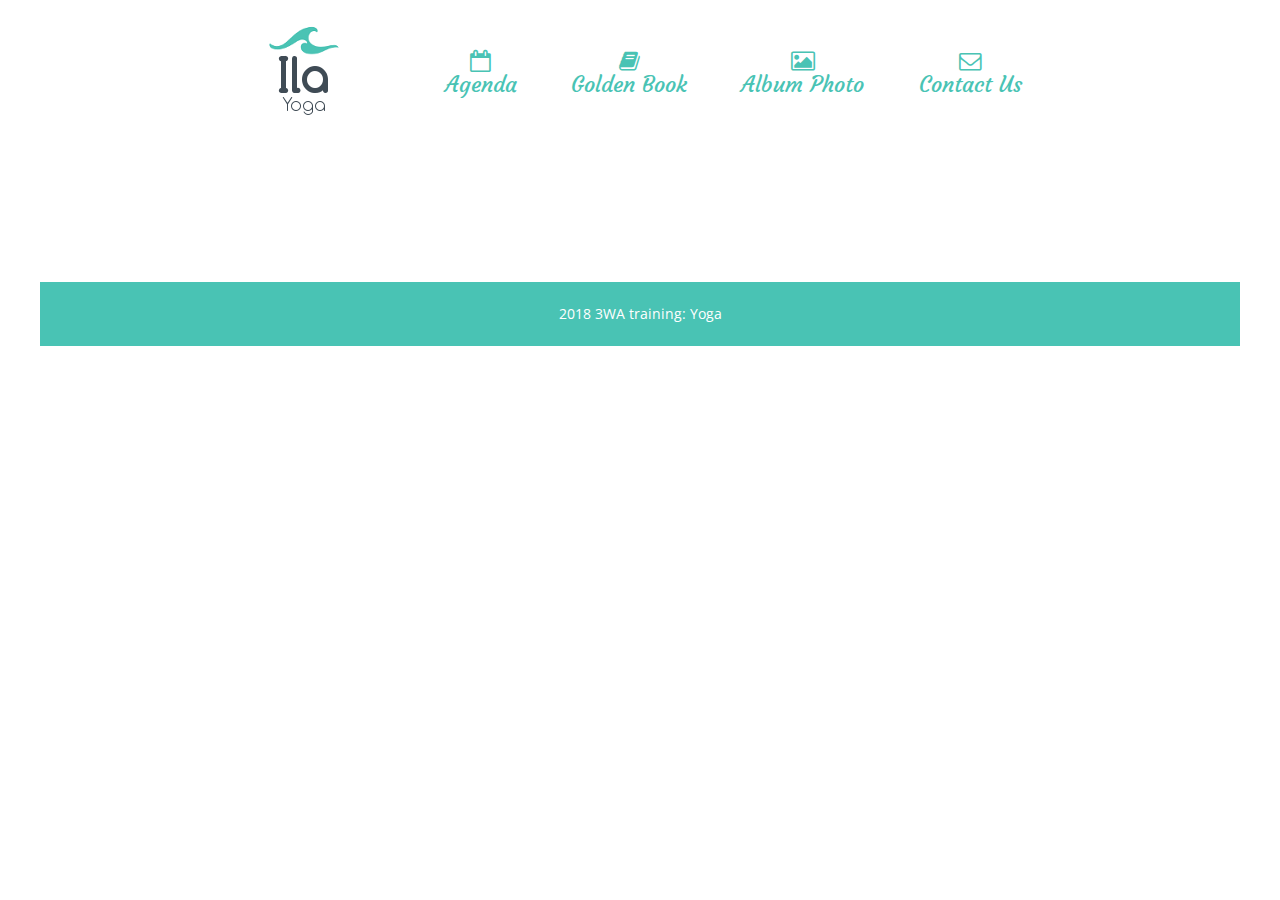
==== contact.html @ ac2a74a8 "end of index" ====
<!DOCTYPE html>
<html>
  <head>
    <meta charset="utf-8" />
    <title>Yoga</title>
    <link rel="stylesheet" href="css/normalize.css"/>
    <link rel="stylesheet" href="css/style.css"/>
  </head>
  <body>
    <nav class="container">
      <a class="logo" title="Logo" href="img/logo.png"><img src="img/logo.png" alt="Logo"/></a>
      <ul class="navigation">
        <li><a title="Agenda" href="#"><i class="fa fa-calendar-o" aria-hidden="true"></i>Agenda</a></li>
        <li><a title="Golden book" href="#"><i class="fa fa-book" aria-hidden="true"></i>Golden Book</a></li>
        <li><a title="Album Photo" href="#"><i class="fa fa-picture-o" aria-hidden="true"></i>Album Photo</a></li>
        <li><a title="Contact us" href="#"><i class="fa fa-envelope-o" aria-hidden="true"></i>Contact Us</a></li>
      </ul>
    </nav>
    <main class="container">
      <h2>Sessions</h2>
      <h2>Sessions</h2>
          
    <footer class="container">2018 3WA training: Yoga</footer>
  </body>
</html>
---- css/style.css ----
/*fontawesome*/
@import url("https://maxcdn.bootstrapcdn.com/font-awesome/4.7.0/css/font-awesome.min.css");

/*font import*/
@import url("https://fonts.googleapis.com/css?family=Courgette|Open+Sans");

/*Global styles*/
* {
  box-sizing: border-box;
}

html {
  font-size: 14px;
}

body {
  font-family: 'Open Sans';
}

nav {
  margin: 0 auto;
  vertical-align: middle;
}
.clearfix {
  content: "";
  clear: both;
  display: table;
}

.container {
  margin: 0 auto;
  text-align: center;
  max-width: 1200px;
  min-width: 800px;
}

.navigation {
  display: inline-block;
}

.logo {
  vertical-align: middle;
}

nav a {
  display: inline-block;
  text-decoration: none;
  font-size: 1.6rem;
  color: #49C3B4;
  font-family: 'Courgette';
  vertical-align: middle;
  padding: 0.5em;
}

nav ul li {
  display: inline-block;
  vertical-align: middle;
  padding: 0 1em;
}

nav ul li i.fa {
  display: block;
}

.present {
  height: 740px;
  padding: 15% 0;
  background: url("../img/fond.jpg") no-repeat center top fixed;
  background-size: auto;
}

main a {
  text-decoration: none;
  color: #49C3B4;
}

header {
  background-color: rgba(73, 195, 180, 0.75);
  padding: .5%;
}

h1, h2, h3, .menu a{
  color: white;
  font-weight: normal;
}

h1 {
  font-size: 3rem;
}

h1, h2, .menu a {
  font-family: 'Courgette';
}

h2, .menu a {
  font-size: 2rem;
}

h3 {
  background-color: rgb(73, 195, 180);
  margin: 0 auto;
  padding: 1.5%;
  font-size: 2.5rem;
}

span {
  text-transform: uppercase;
}

.intro {
  text-align: left;
  padding: 2% 1%;
}

.menu {
  background-color: #B7B12E;
  color: white;
  padding: .5%;
}

article {
  display: inline-block;
  margin: 0 auto;
  padding: 1% 5%;
}

.sessions {
  float: left;
  width: 33.33%;
}

.team {
  float: left;
  width: 33.33%;
}

.prices {
  float: left;
  width: 33.33%;
}

article img {
  height: 100%;
  width: 100%;
}

.img-wrap {
  position: relative;
  height: 100%;
  width: 100%;
}

.img-wrap a {
  display: inline-block;
  text-decoration: none;
  color: white;
  position: absolute;
  left: 0;
  top: 0;
  right: 0;
  bottom: 0;
  height: 0;
  width: 100%;
  padding: 50% 0;
  border-radius: 50%;
  opacity: 0;
  background-color: rgba(255, 0, 0, 0.75);
  transition: 0.3s all ease;
}

.img-wrap:hover a {
  opacity: 1;
}

iframe {
  width: 100%;
}

footer {
  padding: 2%;
  background-color: rgb(73, 195, 180);
  color: white;
}
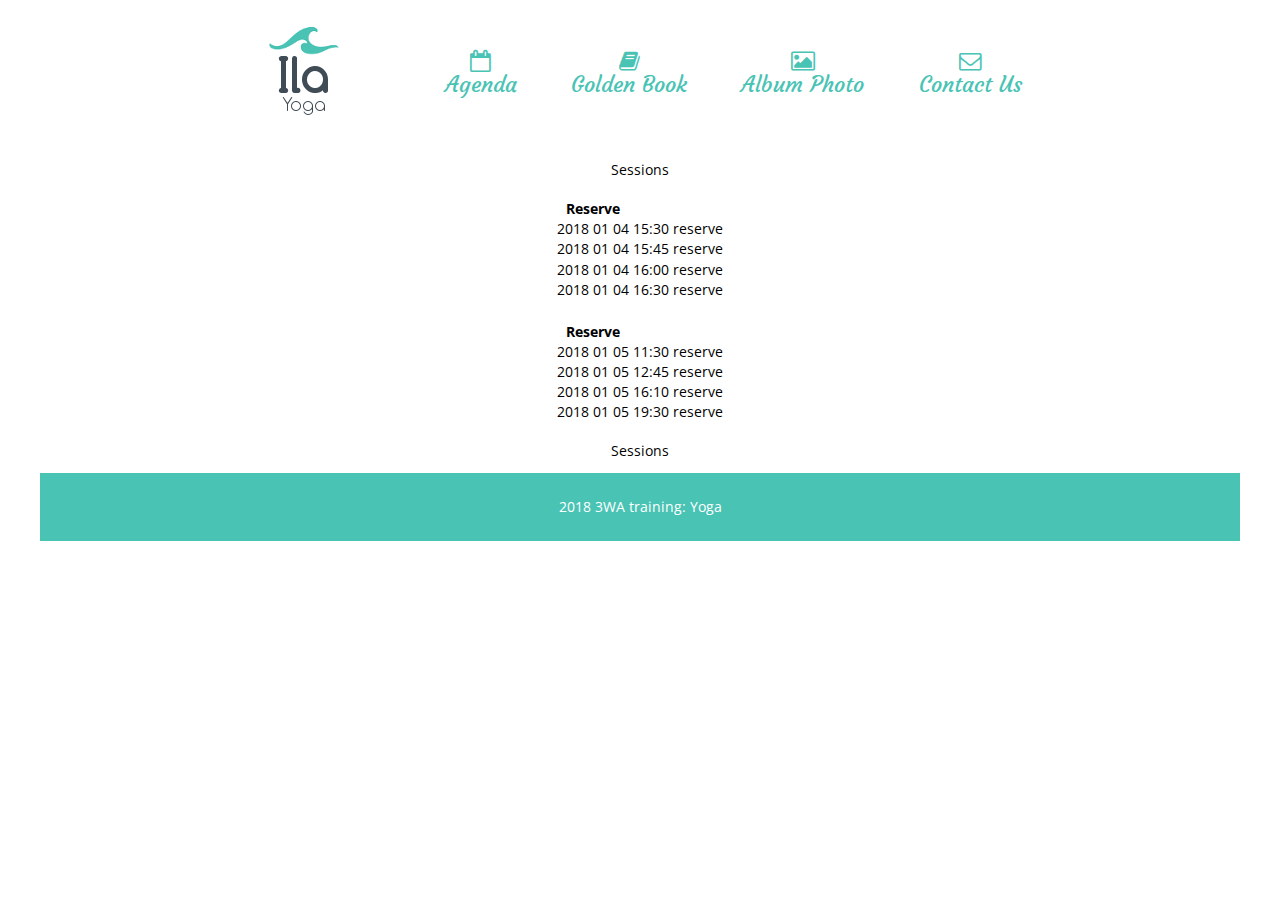
==== commit e9ec7d7e: "end of lectures day" ====
--- a/contact.html
+++ b/contact.html
@@ -8,18 +8,82 @@
   </head>
   <body>
     <nav class="container">
-      <a class="logo" title="Logo" href="img/logo.png"><img src="img/logo.png" alt="Logo"/></a>
+      <a class="logo" title="Logo" href="index.html"><img src="img/logo.png" alt="Logo"/></a>
       <ul class="navigation">
         <li><a title="Agenda" href="#"><i class="fa fa-calendar-o" aria-hidden="true"></i>Agenda</a></li>
         <li><a title="Golden book" href="#"><i class="fa fa-book" aria-hidden="true"></i>Golden Book</a></li>
         <li><a title="Album Photo" href="#"><i class="fa fa-picture-o" aria-hidden="true"></i>Album Photo</a></li>
-        <li><a title="Contact us" href="#"><i class="fa fa-envelope-o" aria-hidden="true"></i>Contact Us</a></li>
+        <li><a title="Contact us" href="contact.html"><i class="fa fa-envelope-o" aria-hidden="true"></i>Contact Us</a></li>
       </ul>
     </nav>
-    <main class="container">
-      <h2>Sessions</h2>
-      <h2>Sessions</h2>
-          
+    <main class="reserve">
+      <p>Sessions</p>
+      <table>
+        <thead>
+          <tr>
+            <th>Reserve</th>
+            <th></th>
+            <th></th>
+          </tr>
+        </thead>
+        <tbody>
+          <tr>
+            <td>2018 01 04</td>
+            <td>15:30</td>
+            <td>reserve</td>
+          </tr>
+          <tr>
+            <td>2018 01 04</td>
+            <td>15:45</td>
+            <td>reserve</td>
+          </tr>
+          <tr>
+            <td>2018 01 04</td>
+            <td>16:00</td>
+            <td>reserve</td>
+          </tr>
+          <tr>
+            <td>2018 01 04</td>
+            <td>16:30</td>
+            <td>reserve</td>
+          </tr>
+        </tbody>
+        <table>
+          <thead>
+            <tr>
+              <th>Reserve</th>
+              <th></th>
+              <th></th>
+            </tr>
+          </thead>
+          <tbody>
+            <tr>
+              <td>2018 01 05</td>
+              <td>11:30</td>
+              <td>reserve</td>
+            </tr>
+            <tr>
+              <td>2018 01 05</td>
+              <td>12:45</td>
+              <td>reserve</td>
+            </tr>
+            <tr>
+              <td>2018 01 05</td>
+              <td>16:10</td>
+              <td>reserve</td>
+            </tr>
+            <tr>
+              <td>2018 01 05</td>
+              <td>19:30</td>
+              <td>reserve</td>
+            </tr>
+          </tbody>
+        </table>
+      </table>
+      <p>Sessions</p>
+      <form action="http://google.lt/send_form.php" method="POST">
+
+      </form>
     <footer class="container">2018 3WA training: Yoga</footer>
   </body>
 </html>
--- a/css/style.css
+++ b/css/style.css
@@ -181,3 +181,13 @@
   background-color: rgb(73, 195, 180);
   color: white;
 }
+
+.reserve {
+  width: 100%;
+  height: 500px;
+  text-align: center;
+}
+
+table {
+  margin: 20px auto;
+}
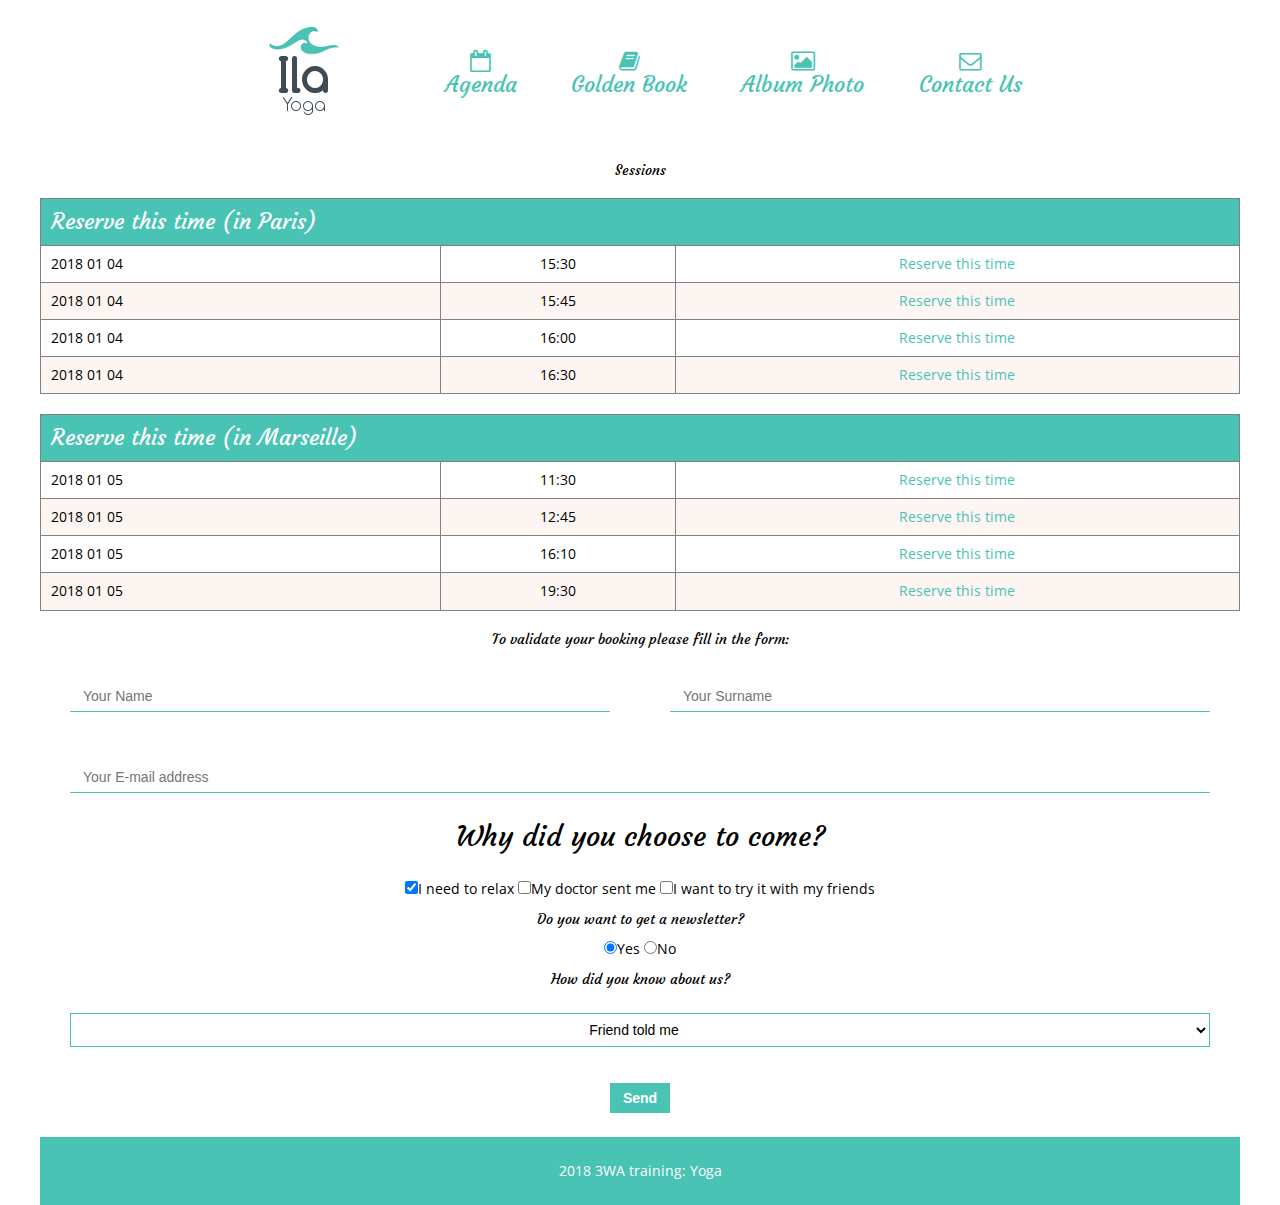
==== commit b1ee99a6: "upd" ====
--- a/contact.html
+++ b/contact.html
@@ -16,74 +16,97 @@
         <li><a title="Contact us" href="contact.html"><i class="fa fa-envelope-o" aria-hidden="true"></i>Contact Us</a></li>
       </ul>
     </nav>
-    <main class="reserve">
-      <p>Sessions</p>
-      <table>
-        <thead>
-          <tr>
-            <th>Reserve</th>
-            <th></th>
-            <th></th>
-          </tr>
-        </thead>
-        <tbody>
-          <tr>
-            <td>2018 01 04</td>
-            <td>15:30</td>
-            <td>reserve</td>
-          </tr>
-          <tr>
-            <td>2018 01 04</td>
-            <td>15:45</td>
-            <td>reserve</td>
-          </tr>
-          <tr>
-            <td>2018 01 04</td>
-            <td>16:00</td>
-            <td>reserve</td>
-          </tr>
-          <tr>
-            <td>2018 01 04</td>
-            <td>16:30</td>
-            <td>reserve</td>
-          </tr>
-        </tbody>
-        <table>
-          <thead>
-            <tr>
-              <th>Reserve</th>
-              <th></th>
-              <th></th>
-            </tr>
-          </thead>
-          <tbody>
-            <tr>
-              <td>2018 01 05</td>
-              <td>11:30</td>
-              <td>reserve</td>
-            </tr>
-            <tr>
-              <td>2018 01 05</td>
-              <td>12:45</td>
-              <td>reserve</td>
-            </tr>
-            <tr>
-              <td>2018 01 05</td>
-              <td>16:10</td>
-              <td>reserve</td>
-            </tr>
-            <tr>
-              <td>2018 01 05</td>
-              <td>19:30</td>
-              <td>reserve</td>
-            </tr>
-          </tbody>
-        </table>
-      </table>
-      <p>Sessions</p>
-      <form action="http://google.lt/send_form.php" method="POST">
-
-      </form>
+    <main>
+      <div class="container">
+        <p class="form-text">Sessions</p>
+          <table>
+            <thead>
+              <tr>
+                <th>Reserve this time (in Paris)</th>
+                <th></th>
+                <th></th>
+              </tr>
+            </thead>
+            <tbody>
+              <tr>
+                <td>2018 01 04</td>
+                <td>15:30</td>
+                <td><a href="#">Reserve this time</a></td>
+              </tr>
+              <tr>
+                <td>2018 01 04</td>
+                <td>15:45</td>
+                <td><a href="#">Reserve this time</a></td>
+              </tr>
+              <tr>
+                <td>2018 01 04</td>
+                <td>16:00</td>
+                <td><a href="#">Reserve this time</a></td>
+              </tr>
+              <tr>
+                <td>2018 01 04</td>
+                <td>16:30</td>
+                <td><a href="#">Reserve this time</a></td>
+              </tr>
+            </tbody>
+          </table>
+          <table>
+            <thead>
+              <tr>
+                <th>Reserve this time (in Marseille)</th>
+                <th></th>
+                <th></th>
+              </tr>
+            </thead>
+            <tbody>
+              <tr>
+                <td>2018 01 05</td>
+                <td>11:30</td>
+                <td><a href="#">Reserve this time</a></td>
+              </tr>
+              <tr>
+                <td>2018 01 05</td>
+                <td>12:45</td>
+                <td><a href="#">Reserve this time</a></td>
+              </tr>
+              <tr>
+                <td>2018 01 05</td>
+                <td>16:10</td>
+                <td><a href="#">Reserve this time</a></td>
+              </tr>
+              <tr>
+                <td>2018 01 05</td>
+                <td>19:30</td>
+                <td><a href="#">Reserve this time</a></td>
+              </tr>
+            </tbody>
+          </table>
+        <p class="form-text">To validate your booking please fill in the form:</p>
+        <form action="http://google.lt/send_form.php" method="POST">
+          <div class="container">
+            <input class="form-names" type="text" name="name" placeholder="Your Name" />
+            <input class="form-names" type="text" name="surname" placeholder="Your Surname" />
+            <input class="form-email" type="text" name="email" placeholder="Your E-mail address" />
+          </div>
+          <p class="form-text">Why did you choose to come?</p>
+          <input type="checkbox" id="relax" name="reason" checked /><label for="relax">I need to relax</label>
+          <input type="checkbox" id="doctor" name="reason" /><label for="doctor">My doctor sent me</label>
+          <input type="checkbox" id="friends" name="reason" /><label for="friends">I want to try it with my friends</label>
+          <p class="form-text">Do you want to get a newsletter?</p>
+          <input type="radio" id="news-y" name="newsletter" checked /><label for="news-y">Yes</label>
+          <input type="radio" id="news-n" name="newsletter" /><label for="news-n">No</label>
+            <p class="form-text">How did you know about us?</p>
+            <select class="container" name="know-source">
+              <option selected>Friend told me</option>
+              <option>From my medicine doctor</option>
+              <option>Saw ad on the Internet</option>
+            </select>
+          <div class="container">
+            <button type="submit">Send</button>
+          </div>
+        </form>
+      </div>
+    </main>
     <footer class="container">2018 3WA training: Yoga</footer>
   </body>
 </html>
--- a/css/style.css
+++ b/css/style.css
@@ -7,6 +7,7 @@
 /*Global styles*/
 * {
   box-sizing: border-box;
+  outline: none;
 }
 
 html {
@@ -14,7 +15,8 @@
 }
 
 body {
-  font-family: 'Open Sans';
+  font-family: 'Open Sans', Arial;
+  font-weight: normal;
 }
 
 nav {
@@ -32,6 +34,7 @@
   text-align: center;
   max-width: 1200px;
   min-width: 800px;
+  width: 100%;
 }
 
 .navigation {
@@ -45,11 +48,14 @@
 nav a {
   display: inline-block;
   text-decoration: none;
-  font-size: 1.6rem;
   color: #49C3B4;
   font-family: 'Courgette';
   vertical-align: middle;
   padding: 0.5em;
+}
+
+nav a, th {
+  font-size: 1.6rem;
 }
 
 nav ul li {
@@ -79,7 +85,7 @@
   padding: .5%;
 }
 
-h1, h2, h3, .menu a{
+h1, h2, h3, .menu a, th {
   color: white;
   font-weight: normal;
 }
@@ -88,7 +94,7 @@
   font-size: 3rem;
 }
 
-h1, h2, .menu a {
+h1, h2, .menu a, th, .form-text {
   font-family: 'Courgette';
 }
 
@@ -190,4 +196,77 @@
 
 table {
   margin: 20px auto;
-}
+  max-width: 1200px;
+  min-width: 800px;
+  border-collapse: collapse;
+  width: 100%;
+}
+
+table, td {
+  border: ridge 1px grey;
+}
+
+table tbody tr td:first-child, th {
+  text-align: left;
+}
+
+table tbody tr td:first-child {
+width: 400px;
+}
+
+th, td {
+  padding: 10px;
+}
+
+table tbody tr:nth-child(even) {
+	background: #fcf5f2;
+}
+
+th {
+  background-color: rgb(73, 195, 180);
+}
+
+.form-names {
+  float: left;
+  width: 45%;
+  margin: 2.5%;
+}
+
+.form-email, .form-names {
+  padding: 7px 13px;
+  margin-top: 20px;
+  border-bottom: ridge 1px rgb(73, 195, 180);
+  border-top: none;
+  border-right: none;
+  border-left: none;
+}
+
+.form-email {
+  width: 95%;
+}
+
+select.container {
+  border: rgb(73, 195, 180) ridge 1px;
+  background-color: transparent;
+  padding: 7px;
+  margin: 1% 2.5%;
+  width: 95%;
+}
+
+label {
+  cursor: pointer;
+}
+
+button {
+  margin: 2%;
+  padding: 7px 13px;
+  background-color: rgb(73, 195, 180);
+  color: white;
+  font-weight: bold;
+  -webkit-appearance: none;
+  border: 0;
+}
+
+div + p.form-text {
+  font-size: 2rem;
+}
